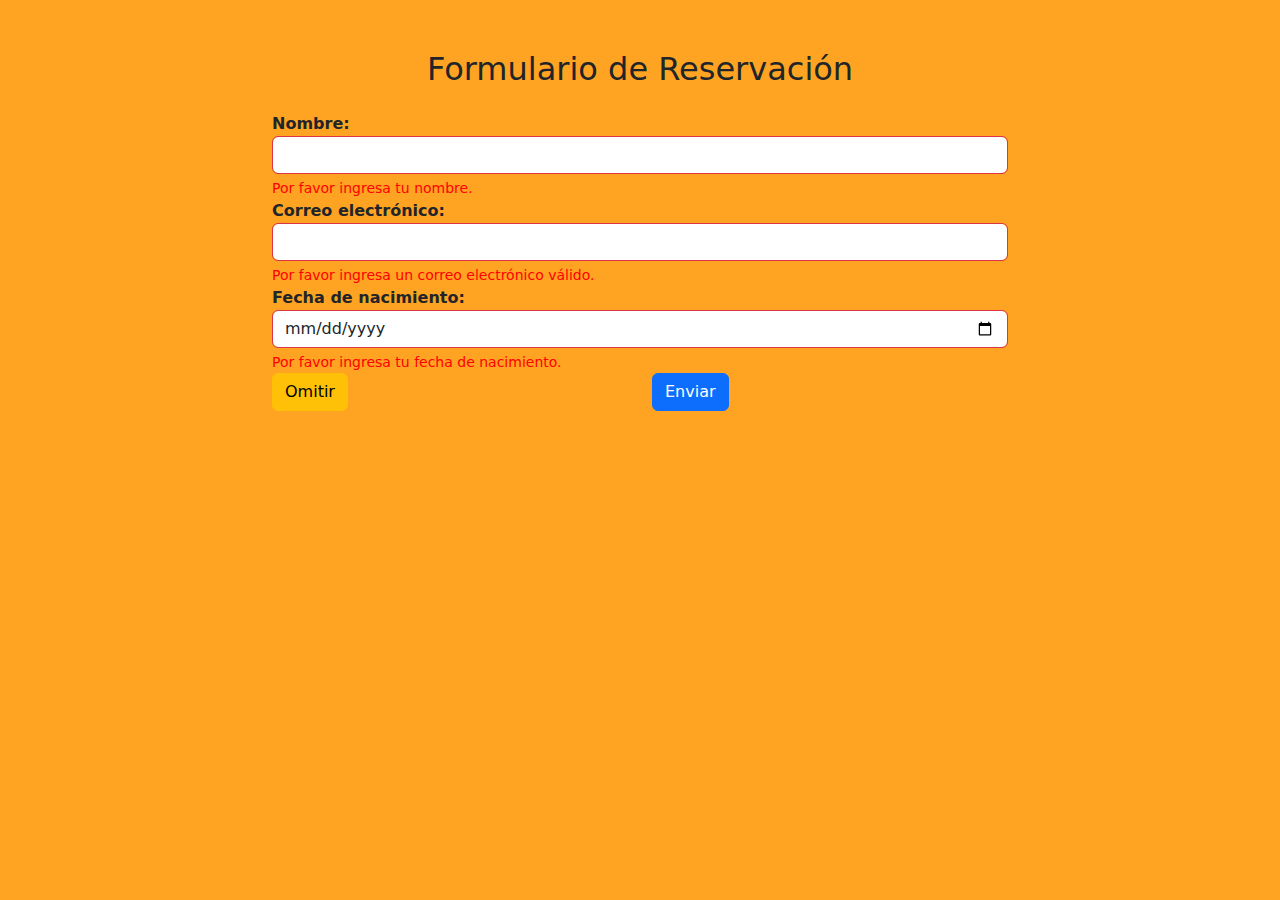
==== index.html @ 0e1c900d "Avance1" ====
<!DOCTYPE html>
<html lang="en">
<head>
    <meta charset="UTF-8">
    <meta name="viewport" content="width=device-width, initial-scale=1.0">
    <title>Plaza Karnaval</title>
    <link href="https://cdn.jsdelivr.net/npm/bootstrap@5.3.3/dist/css/bootstrap.min.css" rel="stylesheet" integrity="sha384-QWTKZyjpPEjISv5WaRU9OFeRpok6YctnYmDr5pNlyT2bRjXh0JMhjY6hW+ALEwIH" crossorigin="anonymous">
    <script src="https://cdn.jsdelivr.net/npm/bootstrap@5.3.3/dist/js/bootstrap.bundle.min.js" integrity="sha384-YvpcrYf0tY3lHB60NNkmXc5s9fDVZLESaAA55NDzOxhy9GkcIdslK1eN7N6jIeHz" crossorigin="anonymous"></script>
    <link href="style.css" rel="stylesheet">
</head>
<body>

<div class="container">
  <div class="row justify-content-center">
    <div class="col-md-8">
      <h2 class="text-center mb-4">Formulario de Reservación</h2>
      <form id="formulario" class="needs-validation" novalidate>
        <div class="form-group">
          <label for="nombre">Nombre:</label>
          <input type="text" class="form-control" id="nombre" name="nombre" required>
          <div class="invalid-feedback">Por favor ingresa tu nombre.</div>
        </div>
        <div class="form-group">
          <label for="correo">Correo electrónico:</label>
          <input type="email" class="form-control" id="correo" name="correo" required>
          <div class="invalid-feedback">Por favor ingresa un correo electrónico válido.</div>
        </div>
        <div class="form-group">
          <label for="fecha">Fecha de nacimiento:</label>
          <input type="date" class="form-control" id="fecha" name="fecha" required>
          <div class="invalid-feedback">Por favor ingresa tu fecha de nacimiento.</div>
        </div>
        <div class="row">
          <div class="col">
            <button type="button" class="btn btn-warning btn-block" id="omitir-btn">Omitir</button>
          </div>
          <div class="col">
            <button type="submit" class="btn btn-primary btn-block" id="enviar-btn">Enviar</button>
          </div>
        </div>
      </form>
    </div>
  </div>
</div>

<!-- Scripts de Bootstrap -->
<script src="https://code.jquery.com/jquery-3.5.1.slim.min.js"></script>
<script src="https://cdn.jsdelivr.net/npm/@popperjs/core@2.5.3/dist/umd/popper.min.js"></script>
<script src="https://stackpath.bootstrapcdn.com/bootstrap/4.5.2/js/bootstrap.min.js"></script>
<!-- Validaciones del formulario -->
<script>
  (function() {
    'use strict';
    window.addEventListener('load', function() {
      var forms = document.getElementsByClassName('needs-validation');
      var validation = Array.prototype.filter.call(forms, function(form) {
        form.addEventListener('submit', function(event) {
          if (form.checkValidity() === false) {
            event.preventDefault();
            event.stopPropagation();
          }
          form.classList.add('was-validated');
        }, false);
      });
    }, false);

    // Manejar clic en el botón "Omitir"
    document.getElementById('omitir-btn').addEventListener('click', function() {
      window.location.href = 'marcas.html';
    });

    document.getElementById('enviar-btn').addEventListener('click',function(){
        window.location.href='marcas.html';
    });
  })();
</script>

</body>
</html>
---- style.css ----
/* Estilos personalizados */
body {
    background-color: #FFA422;
  }
  
  .container {
    margin-top: 50px;
    border-color: black;
  }
  
  .form-group label {
    font-weight: bold;
  }
  
  .invalid-feedback {
    display: none;
    color: red;
  }
  
  form.needs-validation input:invalid {
    border-color: #dc3545;
  }
  
  form.needs-validation input:invalid ~ .invalid-feedback {
    display: block;
  }
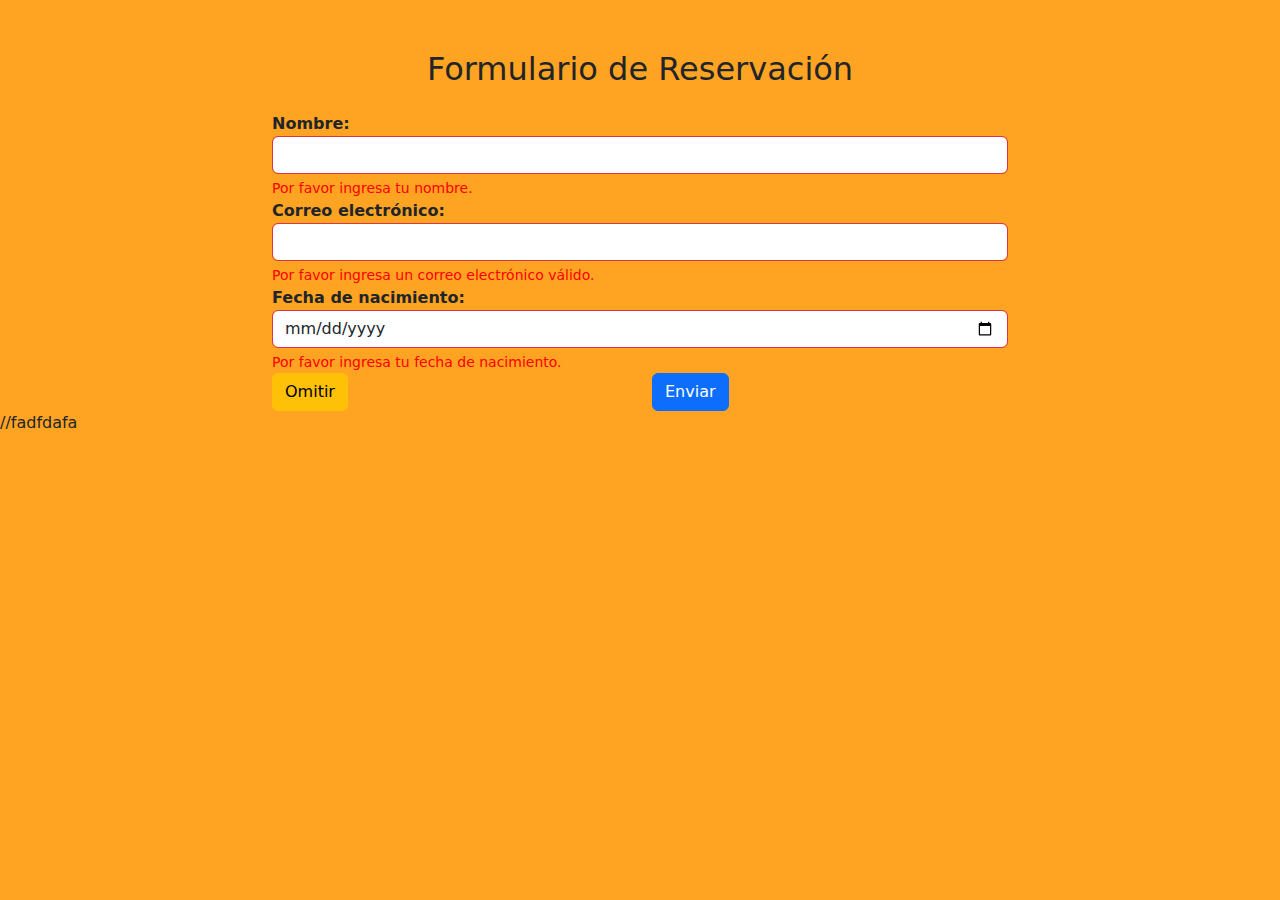
==== commit 167a1d08: "Segundo avance" ====
--- a/index.html
+++ b/index.html
@@ -76,4 +76,6 @@
 </script>
 
 </body>
-</html>+</html>
+
+//fadfdafa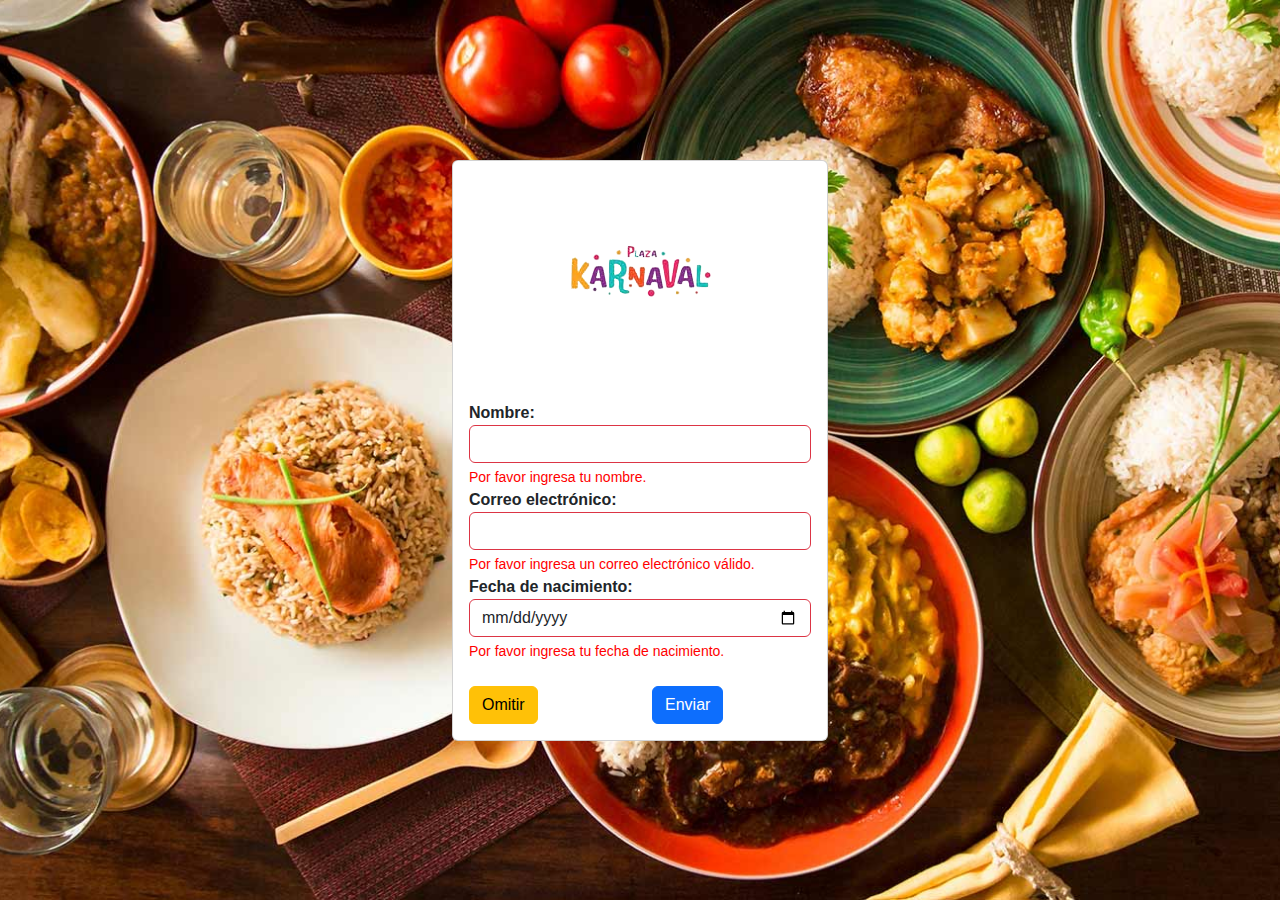
==== commit 4a255172: "09/05 1er" ====
--- a/index.html
+++ b/index.html
@@ -5,42 +5,49 @@
     <meta name="viewport" content="width=device-width, initial-scale=1.0">
     <title>Plaza Karnaval</title>
     <link href="https://cdn.jsdelivr.net/npm/bootstrap@5.3.3/dist/css/bootstrap.min.css" rel="stylesheet" integrity="sha384-QWTKZyjpPEjISv5WaRU9OFeRpok6YctnYmDr5pNlyT2bRjXh0JMhjY6hW+ALEwIH" crossorigin="anonymous">
-    <script src="https://cdn.jsdelivr.net/npm/bootstrap@5.3.3/dist/js/bootstrap.bundle.min.js" integrity="sha384-YvpcrYf0tY3lHB60NNkmXc5s9fDVZLESaAA55NDzOxhy9GkcIdslK1eN7N6jIeHz" crossorigin="anonymous"></script>
     <link href="style.css" rel="stylesheet">
 </head>
 <body>
-
-<div class="container">
-  <div class="row justify-content-center">
-    <div class="col-md-8">
-      <h2 class="text-center mb-4">Formulario de Reservación</h2>
-      <form id="formulario" class="needs-validation" novalidate>
-        <div class="form-group">
-          <label for="nombre">Nombre:</label>
-          <input type="text" class="form-control" id="nombre" name="nombre" required>
-          <div class="invalid-feedback">Por favor ingresa tu nombre.</div>
+<div class="wrapper">
+    
+    <div class="container">
+        <div class="row justify-content-center">
+            <div class="col-md-8">
+                <div class="card">
+                    <div class="card-body">
+                        <h2 class="text-center mb-4">
+                            <img src="resource/logo-removebg-preview.png"  width="200px" height="200px" alt="Plaza Karnaval">
+                        </h2>
+                        <form id="formulario" class="needs-validation" novalidate>
+                            <div class="form-group">
+                                <label for="nombre">Nombre:</label>
+                                <input type="text" class="form-control" id="nombre" name="nombre" required>
+                                <div class="invalid-feedback">Por favor ingresa tu nombre.</div>
+                            </div>
+                            <div class="form-group">
+                                <label for="correo">Correo electrónico:</label>
+                                <input type="email" class="form-control" id="correo" name="correo" required>
+                                <div class="invalid-feedback">Por favor ingresa un correo electrónico válido.</div>
+                            </div>
+                            <div class="form-group">
+                                <label for="fecha">Fecha de nacimiento:</label>
+                                <input type="date" class="form-control" id="fecha" name="fecha" required>
+                                <div class="invalid-feedback">Por favor ingresa tu fecha de nacimiento.</div>
+                            </div><br>
+                            <div class="row">
+                                <div class="col">
+                                    <button type="button" class="btn btn-warning btn-block" id="omitir-btn">Omitir</button>
+                                </div>
+                                <div class="col">
+                                    <button type="submit" class="btn btn-primary btn-block" id="enviar-btn">Enviar</button>
+                                </div>
+                            </div>
+                        </form>
+                    </div>
+                </div>
+            </div>
         </div>
-        <div class="form-group">
-          <label for="correo">Correo electrónico:</label>
-          <input type="email" class="form-control" id="correo" name="correo" required>
-          <div class="invalid-feedback">Por favor ingresa un correo electrónico válido.</div>
-        </div>
-        <div class="form-group">
-          <label for="fecha">Fecha de nacimiento:</label>
-          <input type="date" class="form-control" id="fecha" name="fecha" required>
-          <div class="invalid-feedback">Por favor ingresa tu fecha de nacimiento.</div>
-        </div>
-        <div class="row">
-          <div class="col">
-            <button type="button" class="btn btn-warning btn-block" id="omitir-btn">Omitir</button>
-          </div>
-          <div class="col">
-            <button type="submit" class="btn btn-primary btn-block" id="enviar-btn">Enviar</button>
-          </div>
-        </div>
-      </form>
     </div>
-  </div>
 </div>
 
 <!-- Scripts de Bootstrap -->
@@ -49,33 +56,31 @@
 <script src="https://stackpath.bootstrapcdn.com/bootstrap/4.5.2/js/bootstrap.min.js"></script>
 <!-- Validaciones del formulario -->
 <script>
-  (function() {
-    'use strict';
-    window.addEventListener('load', function() {
-      var forms = document.getElementsByClassName('needs-validation');
-      var validation = Array.prototype.filter.call(forms, function(form) {
-        form.addEventListener('submit', function(event) {
-          if (form.checkValidity() === false) {
-            event.preventDefault();
-            event.stopPropagation();
-          }
-          form.classList.add('was-validated');
+    (function() {
+        'use strict';
+        window.addEventListener('load', function() {
+            var forms = document.getElementsByClassName('needs-validation');
+            var validation = Array.prototype.filter.call(forms, function(form) {
+                form.addEventListener('submit', function(event) {
+                    if (form.checkValidity() === false) {
+                        event.preventDefault();
+                        event.stopPropagation();
+                    }
+                    form.classList.add('was-validated');
+                }, false);
+            });
         }, false);
-      });
-    }, false);
 
-    // Manejar clic en el botón "Omitir"
-    document.getElementById('omitir-btn').addEventListener('click', function() {
-      window.location.href = 'marcas.html';
-    });
+        // Manejar clic en el botón "Omitir"
+        document.getElementById('omitir-btn').addEventListener('click', function() {
+            window.location.href = 'marcas.html';
+        });
 
-    document.getElementById('enviar-btn').addEventListener('click',function(){
-        window.location.href='marcas.html';
-    });
-  })();
+        document.getElementById('enviar-btn').addEventListener('click',function(){
+            window.location.href='marcas.html';
+        });
+    })();
 </script>
 
 </body>
 </html>
-
-//fadfdafa--- a/style.css
+++ b/style.css
@@ -1,26 +1,42 @@
 /* Estilos personalizados */
 body {
-    background-color: #FFA422;
-  }
-  
-  .container {
-    margin-top: 50px;
-    border-color: black;
-  }
-  
-  .form-group label {
+    margin: 0;
+    padding: 0;
+    background-image: url('resource/comida-peruana.jpg');
+    background-size: cover;
+    background-position: center;
+    font-family: Arial, sans-serif;
+}
+
+.wrapper {
+    display: flex;
+    flex-direction: column;
+    align-items: center;
+    justify-content: center;
+    height: 100vh;
+     /* Color de fondo semi-transparente */
+}
+
+.container {
+    width: 100%;
+    max-width: 600px;
+    
+}
+
+.form-group label {
     font-weight: bold;
-  }
-  
-  .invalid-feedback {
+    
+}
+
+.invalid-feedback {
     display: none;
     color: red;
-  }
-  
-  form.needs-validation input:invalid {
+}
+
+form.needs-validation input:invalid {
     border-color: #dc3545;
-  }
-  
-  form.needs-validation input:invalid ~ .invalid-feedback {
+}
+
+form.needs-validation input:invalid ~ .invalid-feedback {
     display: block;
-  }+}
